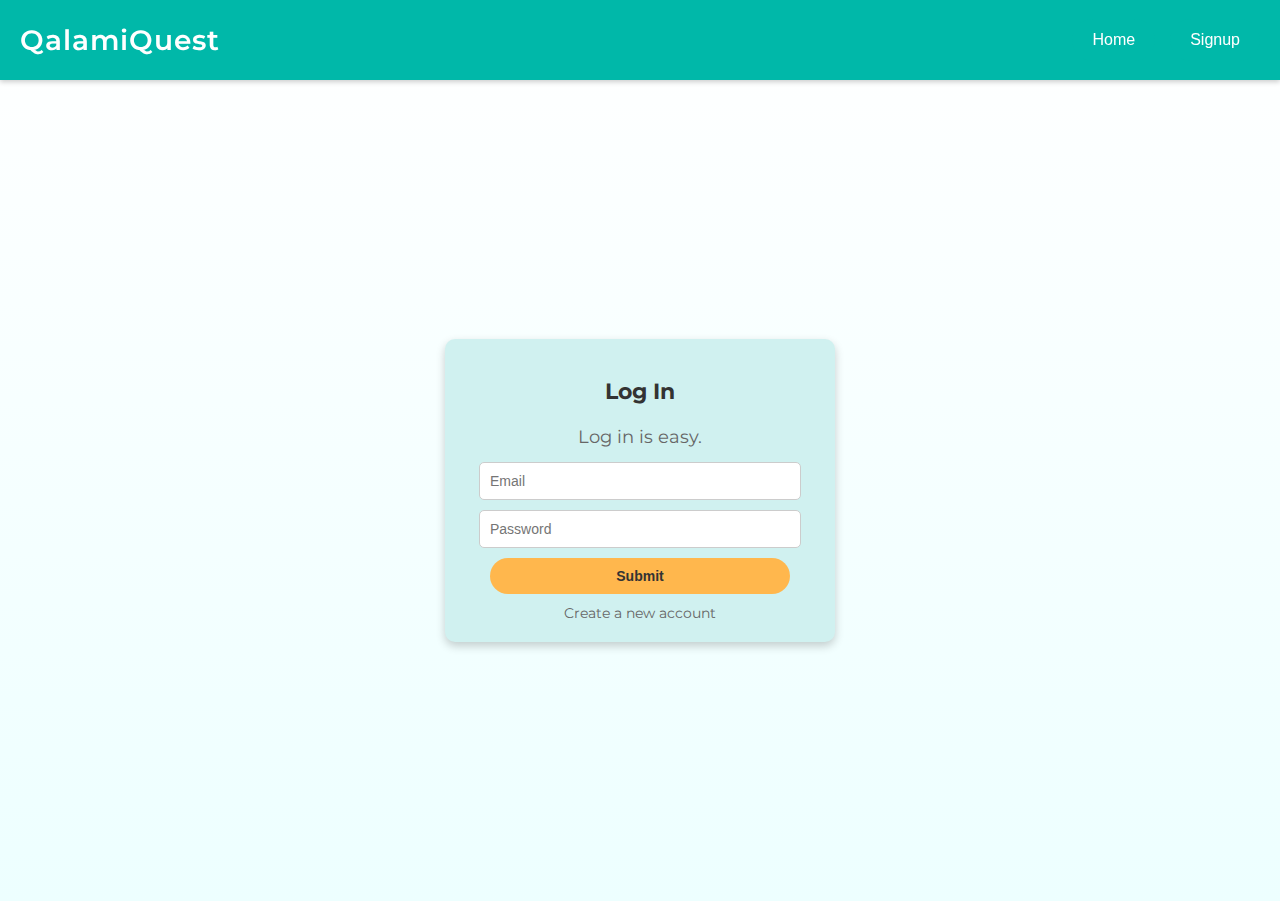
==== login.html @ af73a3a7 "create login page" ====
<!DOCTYPE html>
<html lang="en">

<head>
    <meta charset="UTF-8">
    <meta name="viewport" content="width=device-width, initial-scale=1.0">
    <title>QalamiQuest - Login</title>
    <link rel="stylesheet" href="styles.css">

</head>

<body>

    <!-- Navbar -->
    <div class="navbar">
        <div class="navbar-left">QalamiQuest</div>
        <div class="navbar-right">
            <button onclick="location.href='index.html'">Home</button>
            <button onclick="location.href='signup.html'">Signup</button>
        </div>
    </div>

    <!-- Login Form -->
    <div class="login-content">
        <div class="login-form">
            <h2>Log In</h2>
            <p>Log in is easy.</p>
            <form action="#" method="POST">
                <input type="email" id="email" name="email" placeholder="Email" required>
                <input type="password" id="password" name="password" placeholder="Password" required>
                <button type="submit">Submit</button>
            </form>
            <div class="create-account-link">
                <a href="signup.html">Create a new account</a>
            </div>
        </div>
    </div>

</body>

</html>
---- styles.css ----
@import url('https://fonts.googleapis.com/css2?family=Montserrat:wght@400;600&display=swap');

/* Global styles for body */
body {
    font-family: 'Montserrat', sans-serif;
    margin: 0;
    padding: 0;
    display: flex;
    flex-direction: column;
    min-height: 100vh;
    background: linear-gradient(to bottom, #ffffff, #EDFFFF);
    /* Background gradient */
}

/* Navbar styling */
.navbar {
    display: flex;
    justify-content: space-between;
    align-items: center;
    background-color: #00b8a9;
    /* Green navbar background */
    padding: 10px 20px;
    height: 60px;
    position: sticky;
    top: 0;
    /* Stick navbar to top */
    z-index: 1000;
    /* Ensures navbar stays above other content */
    box-shadow: 0 2px 5px rgba(0, 0, 0, 0.2);
    /* Adds shadow to navbar */
}

/* Navbar left section styling (logo/title) */
.navbar-left {
    color: white;
    font-size: 28px;
    font-weight: 600;
    letter-spacing: 1px;
}

/* Navbar right section (buttons) */
.navbar-right {
    display: flex;
}

/* Styling for buttons in navbar */
.navbar-right button {
    background-color: #00b8a9;
    /* Button color matching navbar */
    color: white;
    border: none;
    padding: 12px 20px;
    margin-left: 15px;
    cursor: pointer;
    font-size: 16px;
    border-radius: 25px;
    /* Rounded button edges */
    transition: background 0.3s ease, transform 0.3s ease;
    /* Transition on hover */
}

/* Hover effect for navbar buttons */
.navbar-right button:hover {
    background: #004d4d;
    /* Darker shade of green on hover */
    transform: scale(1.05);
    /* Slight enlargement on hover */
}

/*-------------------------------------------------------------------------------------------------------------------------------------------*/

/* Main content styling */
.content {
    display: flex;
    flex-direction: column;
    justify-content: center;
    align-items: center;
    text-align: center;
    flex-grow: 1;
    padding: 50px 20px;
}

/* Main heading (h1) styling */
.content h1 {
    font-size: 72px;
    font-weight: 600;
    margin-bottom: 20px;
    color: #333;
    line-height: 1.2;
}

/* Paragraph under the main heading */
.content p {
    font-size: 20px;
    margin-bottom: 30px;
    line-height: 1.6;
    color: #666;
    max-width: 800px;
    /* Limits paragraph width */
}

/* Button in the content section */
.content button {
    background: white;
    color: black;
    border: 2px solid black;
    /* Black border for button */
    padding: 15px 40px;
    font-size: 16px;
    font-weight: bold;
    cursor: pointer;
    border-radius: 30px;
    transition: background-color 0.3s ease, transform 0.3s ease, color 0.3s ease;
    /* Smooth transitions */
    box-shadow: 0 4px 10px rgba(0, 0, 0, 0.2);
    /* Button shadow for emphasis */
}

/* Hover effect for main content button */
.content button:hover {
    background: #004d4d;
    /* Button turns dark green on hover */
    color: white;
    transform: scale(1.05);
    /* Button enlarges slightly */
}

/* Divider styling (for visual separation) */
.divider {
    width: 100%;
    max-width: 600px;
    margin: 20px auto;
    display: block;
    border: none;
}

/* Mission and vision section containers */
.mission,
.vision {
    display: flex;
    align-items: center;
    padding: 40px;
    margin: 40px auto;
    max-width: 1000px;
    border: 1px solid #ddd;
    /* Light border */
    border-radius: 12px;
    /* Rounded corners */
    box-shadow: 0 6px 12px rgba(0, 0, 0, 0.1);
    /* Light shadow */
    background-color: #fff;
    transition: transform 0.3s ease;
    /* Smooth hover effect */
}

/* Hover effect for mission and vision sections */
.mission:hover,
.vision:hover {
    transform: translateY(-5px);
    /* Slight upward movement on hover */
}

/* Vision section layout: regular row direction */
.vision {
    flex-direction: row;
}

/* Text content styling for mission and vision */
.text {
    flex: 1;
    padding: 20px;
}

/* Image container styling */
.image {
    flex: 1;
    text-align: center;
}

/* Styling for images inside mission and vision sections */
.image img {
    width: 90%;
    border-radius: 12px;
    /* Rounded corners for images */
}

/* Styling for section headings (h2) */
h2 {
    font-size: 36px;
    color: #333;
}

/* Paragraph styling */
p {
    font-size: 18px;
    color: #666;
    line-height: 1.6;
    text-align: justify;
    /* Justified text alignment */
}

/* Project lead section styling */
.project-lead {
    text-align: center;
    padding: 40px 20px;
    background-color: #f8f8f8;
    /* Light gray background */
    border-top: 1px solid #ddd;
    /* Top border */
}

/* Heading inside project lead section */
.project-lead h2 {
    font-size: 32px;
    margin-bottom: 30px;
    color: #333;
}

/* Developer container for project lead section */
.developer-container {
    display: flex;
    justify-content: center;
    gap: 40px;
    margin-bottom: 40px;
}

/* Individual developer card styling */
.developer {
    text-align: center;
    max-width: 250px;
}

/* Developer image styling */
.developer img {
    width: 120px;
    height: 120px;
    border-radius: 50%;
    /* Round images */
    object-fit: cover;
    box-shadow: 0 4px 8px rgba(0, 0, 0, 0.2);
    /* Shadow effect */
    transition: transform 0.3s ease;
}

/* Hover effect for developer images */
.developer img:hover {
    transform: scale(1.1);
    /* Slight enlargement on hover */
}

/* Developer name styling */
.developer h3 {
    font-size: 20px;
    margin-top: 15px;
    color: #333;
}

/* Footer section styling */
.footer {
    display: flex;
    flex-direction: column;
    align-items: center;
    justify-content: center;
    background-color: #004d4d;
    /* Dark green background */
    color: white;
    padding: 30px 0;
    width: 100%;
}

/* Footer logo image styling */
.footer img {
    width: 100px;
    cursor: pointer;
    transition: transform 0.3s ease;
}

/* Footer image hover effect */
.footer img:hover {
    transform: scale(1.1);
    /* Slight enlargement on hover */
}

/* Footer paragraph styling */
.footer p {
    margin: 10px 0 0;
    text-align: center;
}

/*-------------------------------------------------------------------------------------------------------------------------------------------*/

/* Registration page styles */
.register-content,
.login-content {
    display: flex;
    /* Use flexbox to align items */
    justify-content: center;
    /* Center items horizontally */
    align-items: center;
    /* Center items vertically */
    width: 100%;
    /* Full width */
    height: calc(100vh - 79px);
    /* Full height minus navbar height */
    box-sizing: border-box;
    /* Ensure padding doesn't cause overflow */
}

/* Styles for the registration form */
.register-form,
.login-form {
    background-color: #d0f1f0;
    /* Light background color */
    border-radius: 10px;
    /* Rounded corners */
    padding: 20px;
    /* Inner spacing */
    width: 100%;
    /* Full width */
    max-width: 350px;
    /* Maximum width for larger screens */
    box-shadow: 0 4px 10px rgba(0, 0, 0, 0.2);
    /* Subtle shadow for depth */
    text-align: center;
    /* Center text within the form */
}

/* Center text for headings and paragraphs in the form */
.register-form h2,
.register-form p {
    text-align: center;
    /* Ensure text is centered */
    margin: 0;
    /* Reset margin to avoid unexpected spacing */
}

/* Styles for the main heading (h2) in the registration form */
.register-form h2,
.login-form h2 {
    margin-bottom: 15px;
    /* Space below the heading */
    font-size: 22px;
    /* Font size for heading */
    color: #333;
    /* Dark text color */
}

/* Styles for paragraphs in the registration form */
.register-form p,
.login-form p {
    margin-bottom: 10px;
    /* Space below the paragraph */
    color: #666;
    /* Grey text color for contrast */
}

/* Form layout styles */
.register-form form,
.login-form p {
    display: flex;
    /* Use flexbox for form layout */
    flex-direction: column;
    /* Arrange items vertically */
    align-items: center;
    /* Center items horizontally */
}
/* Input field styles for text, email, and password types */
.register-form input[type="text"],
.register-form input[type="email"],
.register-form input[type="password"],
.login-form input[type="email"],
.login-form input[type="password"] {
    width: 100%;
    /* Full width */
    max-width: 300px;
    /* Maximum width */
    padding: 10px;
    /* Inner spacing */
    margin-bottom: 10px;
    /* Space below input fields */
    border-radius: 5px;
    /* Rounded corners */
    border: 1px solid #ccc;
    /* Light grey border */
    font-size: 14px;
    /* Font size for input text */
}

/* Styles for focused input fields */
.register-form input[type="text"]:focus,
.register-form input[type="email"]:focus,
.register-form input[type="password"]:focus,
.login-form input[type="email"]:focus,
.login-form input[type="password"]:focus {
    outline: none;
    /* Remove default outline */
    border-color: #00b8a9;
    /* Change border color on focus */
    box-shadow: 0 0 5px rgba(0, 184, 169, 0.5);
    /* Add shadow effect */
}

/* Styles for labels above input fields */
.register-form label {
    display: block;
    /* Block layout for labels */
    width: 100%;
    /* Full width */
    max-width: 300px;
    /* Maximum width */
    text-align: left;
    /* Align text to the left */
    margin-bottom: 5px;
    /* Space below labels */
    font-weight: 600;
    /* Bold text */
}

/* Styles for the radio button group */
.radio-group {
    display: flex;
    /* Use flexbox for layout */
    justify-content: space-around;
    /* Space items evenly */
    margin-bottom: 15px;
    /* Space below the group */
    width: 100%;
    /* Full width */
    max-width: 300px;
    /* Maximum width */
}

/* Styles for the submit button */
.register-form button,
.login-form button {
    width: 100%;
    /* Full width */
    max-width: 300px;
    /* Maximum width */
    padding: 10px;
    /* Inner spacing */
    background-color: #ffb74d;
    /* Light orange background */
    color: #333;
    /* Dark text color */
    border: none;
    /* Remove border */
    border-radius: 20px;
    /* Rounded corners */
    font-size: 14px;
    /* Font size for button text */
    font-weight: bold;
    /* Bold text */
    cursor: pointer;
    /* Change cursor to pointer on hover */
    transition: background-color 0.3s ease, box-shadow 0.3s ease;
    /* Smooth transition effects */
}

/* Hover effect for the submit button */
.register-form button:hover,
.login-form button:hover {
    background-color: #ffa726;
    /* Darker orange background on hover */
    box-shadow: 0 4px 8px rgba(0, 0, 0, 0.15);
    /* Shadow effect on hover */
}

.create-account-link {
    margin-top: 10px;
    font-size: 14px;
}

.create-account-link a {
    color: #666;
    text-decoration: none;
}

.create-account-link a:hover {
    text-decoration: underline;
}
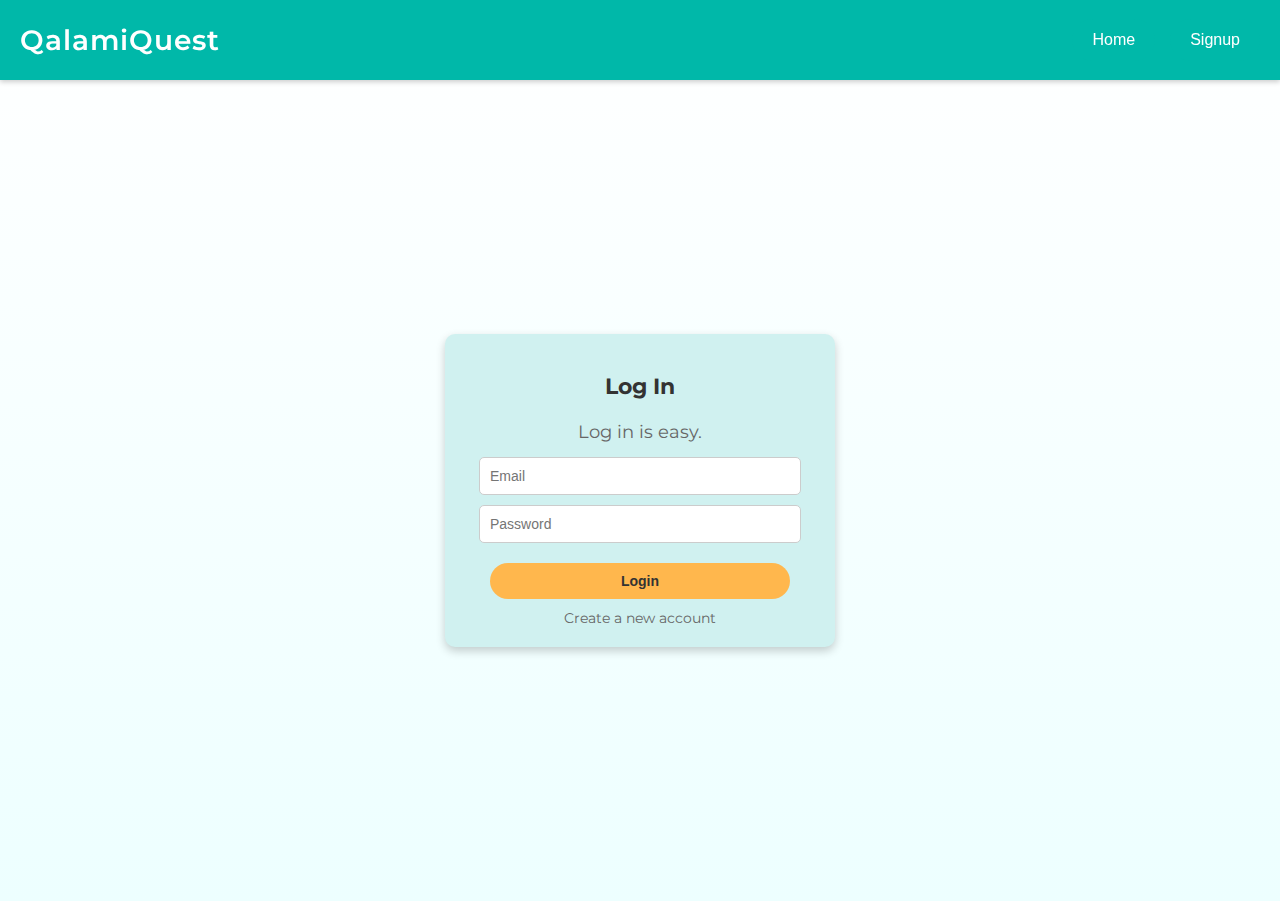
==== commit 0b795fe6: "adjust measurement/style" ====
--- a/login.html
+++ b/login.html
@@ -28,7 +28,7 @@
             <form action="#" method="POST">
                 <input type="email" id="email" name="email" placeholder="Email" required>
                 <input type="password" id="password" name="password" placeholder="Password" required>
-                <button type="submit">Submit</button>
+                <button type="submit">Login</button>
             </form>
             <div class="create-account-link">
                 <a href="signup.html">Create a new account</a>
--- a/styles.css
+++ b/styles.css
@@ -289,7 +289,7 @@
 
 /*-------------------------------------------------------------------------------------------------------------------------------------------*/
 
-/* Registration page styles */
+/* Signup and Login page styles */
 .register-content,
 .login-content {
     display: flex;
@@ -364,6 +364,7 @@
     align-items: center;
     /* Center items horizontally */
 }
+
 /* Input field styles for text, email, and password types */
 .register-form input[type="text"],
 .register-form input[type="email"],
@@ -416,18 +417,40 @@
     /* Bold text */
 }
 
+
 /* Styles for the radio button group */
 .radio-group {
     display: flex;
     /* Use flexbox for layout */
     justify-content: space-around;
     /* Space items evenly */
-    margin-bottom: 15px;
-    /* Space below the group */
     width: 100%;
     /* Full width */
     max-width: 300px;
     /* Maximum width */
+    flex-direction: column;
+    /* Stack the radio buttons vertically */
+
+
+}
+
+/* Style for the radio button labels */
+.radio-group label {
+    font-weight: 500;
+    /* Adjust to 'normal', 'bold', or any numeric value (e.g., 400, 700) */
+    font-size: 15px;
+    /* Optional: Adjust font size as needed */
+}
+
+
+.radio-group div {
+    display: flex;
+    align-items: center;
+}
+
+.radio-group input[type="radio"] {
+    margin-right: 8px;
+    /* Space between the radio button and label */
 }
 
 /* Styles for the submit button */
@@ -455,6 +478,7 @@
     /* Change cursor to pointer on hover */
     transition: background-color 0.3s ease, box-shadow 0.3s ease;
     /* Smooth transition effects */
+    margin-top: 10px;
 }
 
 /* Hover effect for the submit button */
